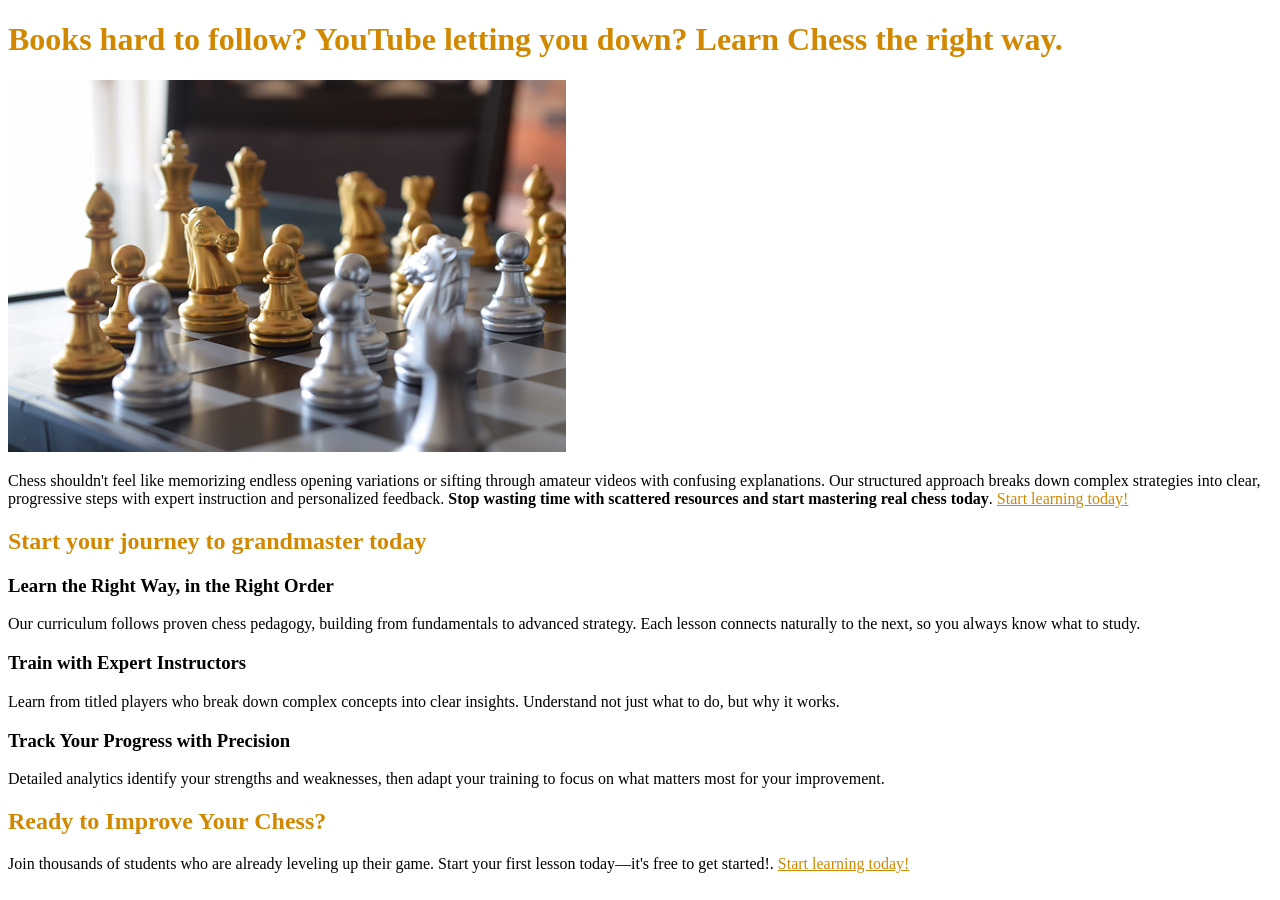
==== index.html @ 30c66249 "Refactor heading styles and update color scheme in HTML and CSS" ====
<!DOCTYPE html>
<html lang="en">

<head>
<meta charset="UTF-8">
<meta name="viewport" content="width=device-width, initial-scale=1.0">
<title>Learn Chess the right way</title>

<link href="./styles/style.css" rel="stylesheet" />
</head>

<body>
<main>
  <h1><span>Books hard to follow? YouTube letting you down?</span> Learn Chess the right way.</h1>
  <img src="images/chess-board.jpg" alt="A chess board with gold and silver peices">
  <p class="lede">Chess shouldn't feel like memorizing endless opening variations or sifting through amateur videos
    with confusing
    explanations. Our structured approach breaks down complex strategies into clear, progressive steps with expert
    instruction and personalized feedback. <strong>Stop wasting time with scattered resources and start mastering real
      chess
      today</strong>. <a href="instructor.html">Start learning today!</a></p>

  <h2>Start your journey to grandmaster today</h2>
  <h3>Learn the Right Way, in the Right Order</h3>
  <p>Our curriculum follows proven chess pedagogy, building from fundamentals to advanced strategy. Each lesson
    connects
    naturally to the next, so you always know what to study. </p>
  <h3>Train with Expert Instructors</h3>
  <p>Learn from titled players who break down complex concepts into clear insights. Understand not just what to do,
    but
    why it works.</p>
  <h3>Track Your Progress with Precision</h3>
  <p>Detailed analytics identify your strengths and weaknesses, then adapt your training to focus on what matters most
    for your improvement.</p>
</main>
<footer>
  <h2>Ready to Improve Your Chess?</h2>
  <p>Join thousands of students who are already leveling up their game. Start your first lesson today—it's free to get
    started!. <a href="instructor.html">Start learning today!</a></p>
</footer>
</body>

</html>
---- styles/style.css ----
h1, h2 {
  color: hsl(39, 100%, 41%);
}

h1 span {
  color: hsl(0, 0, 20%);
}

a {
  color: hsl(39, 100%, 41%);
}

p {
  color: hsl(0, 0, 20%);
}
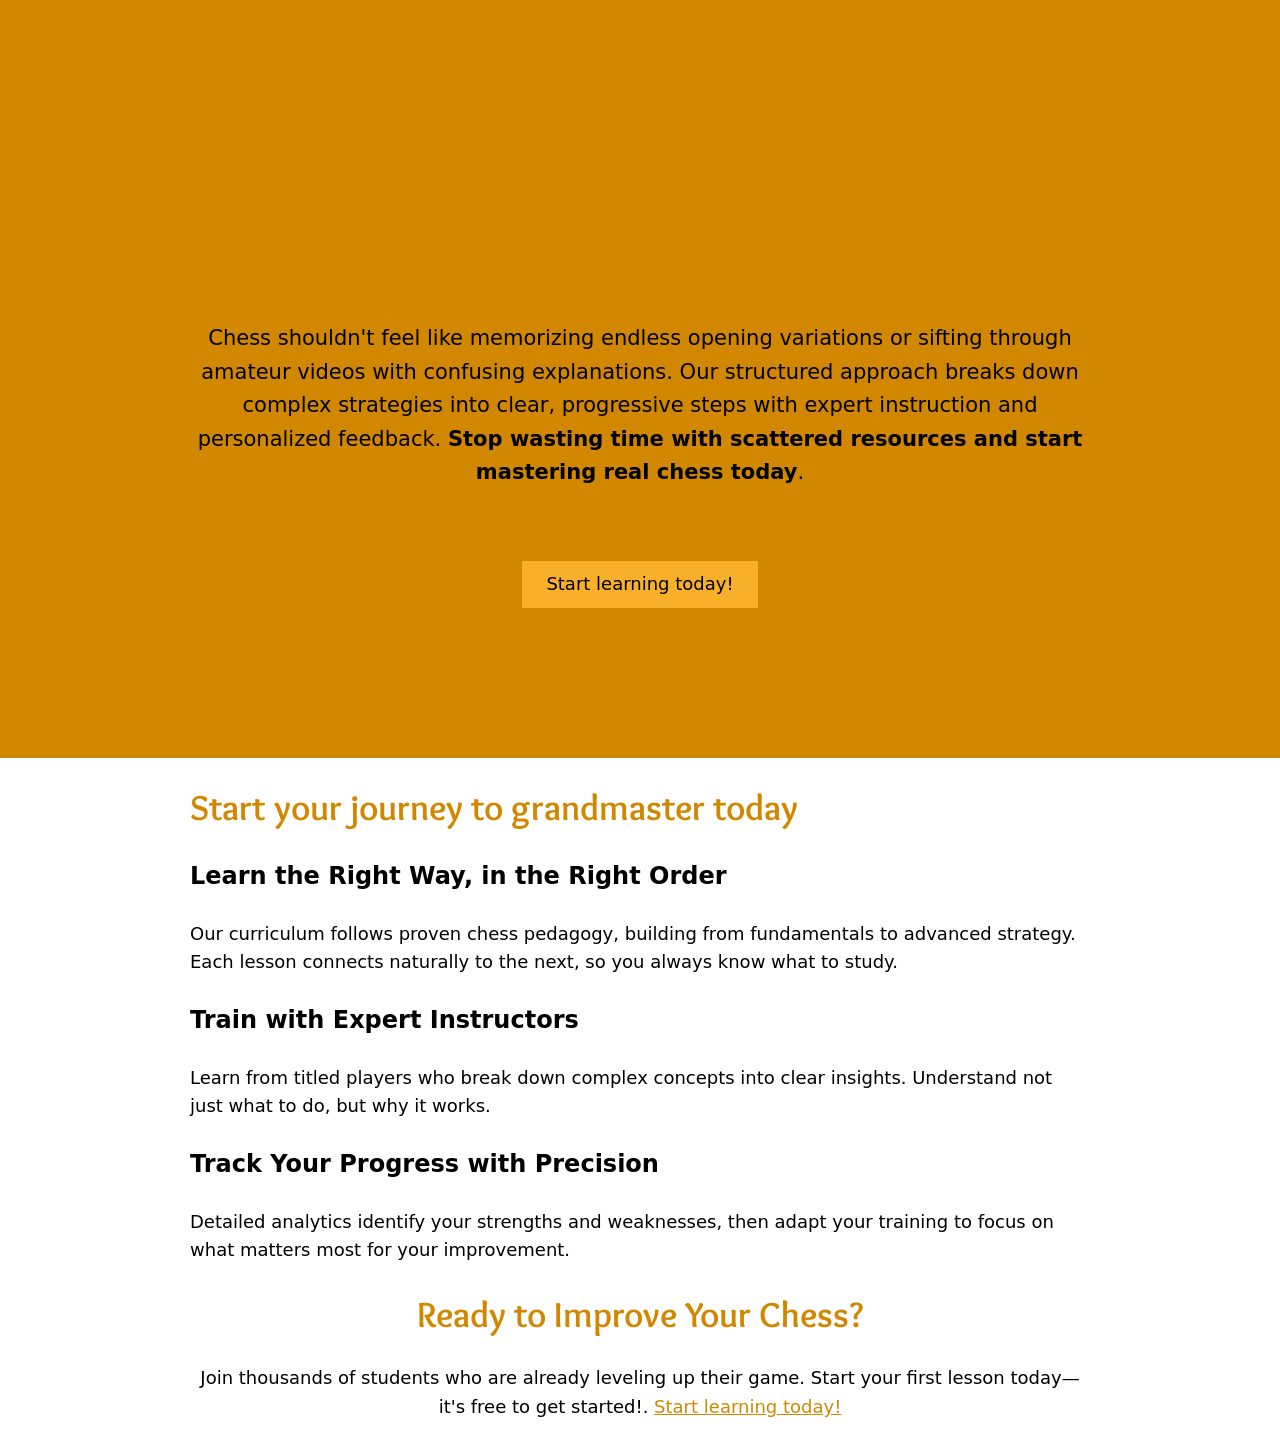
==== commit 0366e969: "Refactor HTML structure and enhance CSS styles for improved layout and design" ====
--- a/index.html
+++ b/index.html
@@ -2,42 +2,56 @@
 <html lang="en">
 
 <head>
-<meta charset="UTF-8">
-<meta name="viewport" content="width=device-width, initial-scale=1.0">
-<title>Learn Chess the right way</title>
+  <meta charset="UTF-8">
+  <meta name="viewport" content="width=device-width, initial-scale=1.0">
+  <title>Learn Chess the right way</title>
 
-<link href="./styles/style.css" rel="stylesheet" />
+  <link href="./styles/style.css" rel="stylesheet" />
 </head>
 
 <body>
-<main>
-  <h1><span>Books hard to follow? YouTube letting you down?</span> Learn Chess the right way.</h1>
-  <img src="images/chess-board.jpg" alt="A chess board with gold and silver peices">
-  <p class="lede">Chess shouldn't feel like memorizing endless opening variations or sifting through amateur videos
-    with confusing
-    explanations. Our structured approach breaks down complex strategies into clear, progressive steps with expert
-    instruction and personalized feedback. <strong>Stop wasting time with scattered resources and start mastering real
-      chess
-      today</strong>. <a href="instructor.html">Start learning today!</a></p>
+  <main>
+    <section class="hero">
+      <div class="hero-layout">
+        <h1><span>Books hard to follow? YouTube letting you down?</span> Learn Chess the right way.</h1>
+        <!-- <img src="images/chess-board.jpg" alt="A chess board with gold and silver peices"> -->
+        <p class="lede">Chess shouldn't feel like memorizing endless opening variations or sifting through amateur
+          videos
+          with confusing
+          explanations. Our structured approach breaks down complex strategies into clear, progressive steps with expert
+          instruction and personalized feedback. <strong>Stop wasting time with scattered resources and start mastering
+            real
+            chess
+            today</strong>.</p>
 
-  <h2>Start your journey to grandmaster today</h2>
-  <h3>Learn the Right Way, in the Right Order</h3>
-  <p>Our curriculum follows proven chess pedagogy, building from fundamentals to advanced strategy. Each lesson
-    connects
-    naturally to the next, so you always know what to study. </p>
-  <h3>Train with Expert Instructors</h3>
-  <p>Learn from titled players who break down complex concepts into clear insights. Understand not just what to do,
-    but
-    why it works.</p>
-  <h3>Track Your Progress with Precision</h3>
-  <p>Detailed analytics identify your strengths and weaknesses, then adapt your training to focus on what matters most
-    for your improvement.</p>
-</main>
-<footer>
-  <h2>Ready to Improve Your Chess?</h2>
-  <p>Join thousands of students who are already leveling up their game. Start your first lesson today—it's free to get
-    started!. <a href="instructor.html">Start learning today!</a></p>
-</footer>
+        <button class="btn" href="instructor.html">Start learning today!</button>
+      </div>
+    </section>
+
+    <div class="middle">
+      <h2>Start your journey to grandmaster today</h2>
+      <h3>Learn the Right Way, in the Right Order</h3>
+      <p>Our curriculum follows proven chess pedagogy, building from fundamentals to advanced strategy. Each lesson
+        connects
+        naturally to the next, so you always know what to study. </p>
+      <h3>Train with Expert Instructors</h3>
+      <p>Learn from titled players who break down complex concepts into clear insights. Understand not just what to do,
+        but
+        why it works.</p>
+      <h3>Track Your Progress with Precision</h3>
+      <p>Detailed analytics identify your strengths and weaknesses, then adapt your training to focus on what matters
+        most
+        for your improvement.</p>
+    </div>
+  </main>
+  <footer class="page-footer">
+    <div class="footer-content">
+      <h2>Ready to Improve Your Chess?</h2>
+      <p>Join thousands of students who are already leveling up their game. Start your first lesson today—it's free to
+        get
+        started!. <a href="instructor.html">Start learning today!</a></p>
+    </div>
+  </footer>
 </body>
 
 </html>
--- a/styles/style.css
+++ b/styles/style.css
@@ -1,15 +1,133 @@
-h1, h2 {
-  color: hsl(39, 100%, 41%);
+@font-face {
+  font-family: "Overlock";
+  src: local(Overlock), url(../fonts/Overlock-Regular.ttf);
+  font-weight: normal;
+}
+
+@font-face {
+  font-family: "Overlock";
+  src: local("Overlock Bold"), url(../fonts/Overlock-Bold.ttf);
+  font-weight: bold;
+}
+
+:root {
+  --clr-accent-300: hsl(39 94% 57%);
+  --clr-accent-400: hsl(39, 100%, 41%);
+  --clr-neutral-100: hsl(0, 0%, 100%);
+  --clr-neutral-800: hsl(0, 0% 20%);
+
+
+  --fs-400: 1.125rem;
+  --fs-500: 1.3125rem;
+  --fs-600: 1.5rem;
+  --fs-700: 2.25rem;
+  --fs-800: 3rem;
+
+  --ff-base: system-ui, sans-serif;
+  --ff-accent: Overlock, serif;
+}
+
+body {
+  margin: 0;
+
+  color: var(--clr-neutral-800);
+
+  font-size: var(--fs-400);
+  line-height: 1.6;
+  font-family: var(--ff-base);
+}
+
+h1,
+h2 {
+  color: var(--clr-accent-400);
+  line-height: 1.1;
+
+  font-family: var(--ff-accent);
+  font-weight: 700;
+}
+
+h1 {
+  font-size: var(--fs-800);
+}
+
+h2 {
+  font-size: var(--fs-700);
+}
+
+h3 {
+  font-size: var(--fs-600);
 }
 
 h1 span {
-  color: hsl(0, 0, 20%);
+  display: block;
+
+  color: var(--clr-neutral-800);
+
+  font-size: 0.75em;
+  font-weight: 400;
 }
 
 a {
-  color: hsl(39, 100%, 41%);
+  color: var(--clr-accent-400);
 }
 
-p {
-  color: hsl(0, 0, 20%);
+a:hover,
+a:focus-visible {
+  color: inherit;
+}
+
+button {
+  font: inherit;
+}
+
+.btn {
+  display: inline-block;
+
+  background-color: var(--clr-accent-300);
+  border: 0;
+
+  padding: .5em 1.5rem;
+
+  margin-block-start: 50px;
+}
+
+.btn:hover,
+.btn:focus-visible {
+  background-color: var(--clr-neutral-800);
+  color: var(--clr-neutral-100);
+}
+
+.lede {
+  font-size: var(--fs-500);
+}
+
+.hero {
+  background-color: var(--clr-accent-400);
+  padding-block: 100px;
+  padding-inline: 1rem;
+
+  text-align: center;
+}
+
+.hero-layout {
+  background-color: var(--clr-accent-100);
+  padding: 50px;
+
+  max-inline-size: 900px;
+  margin-inline: auto;
+}
+
+.page-footer {
+  background-color: var(--clr-neutral-800);
+  padding: 100;
+  color: var(--clr-accent-100);
+  text-align: center;
+}
+
+.middle,
+.footer-content {
+  padding-inline: 1rem;
+
+  max-inline-size: 900px;
+  margin-inline: auto;
 }
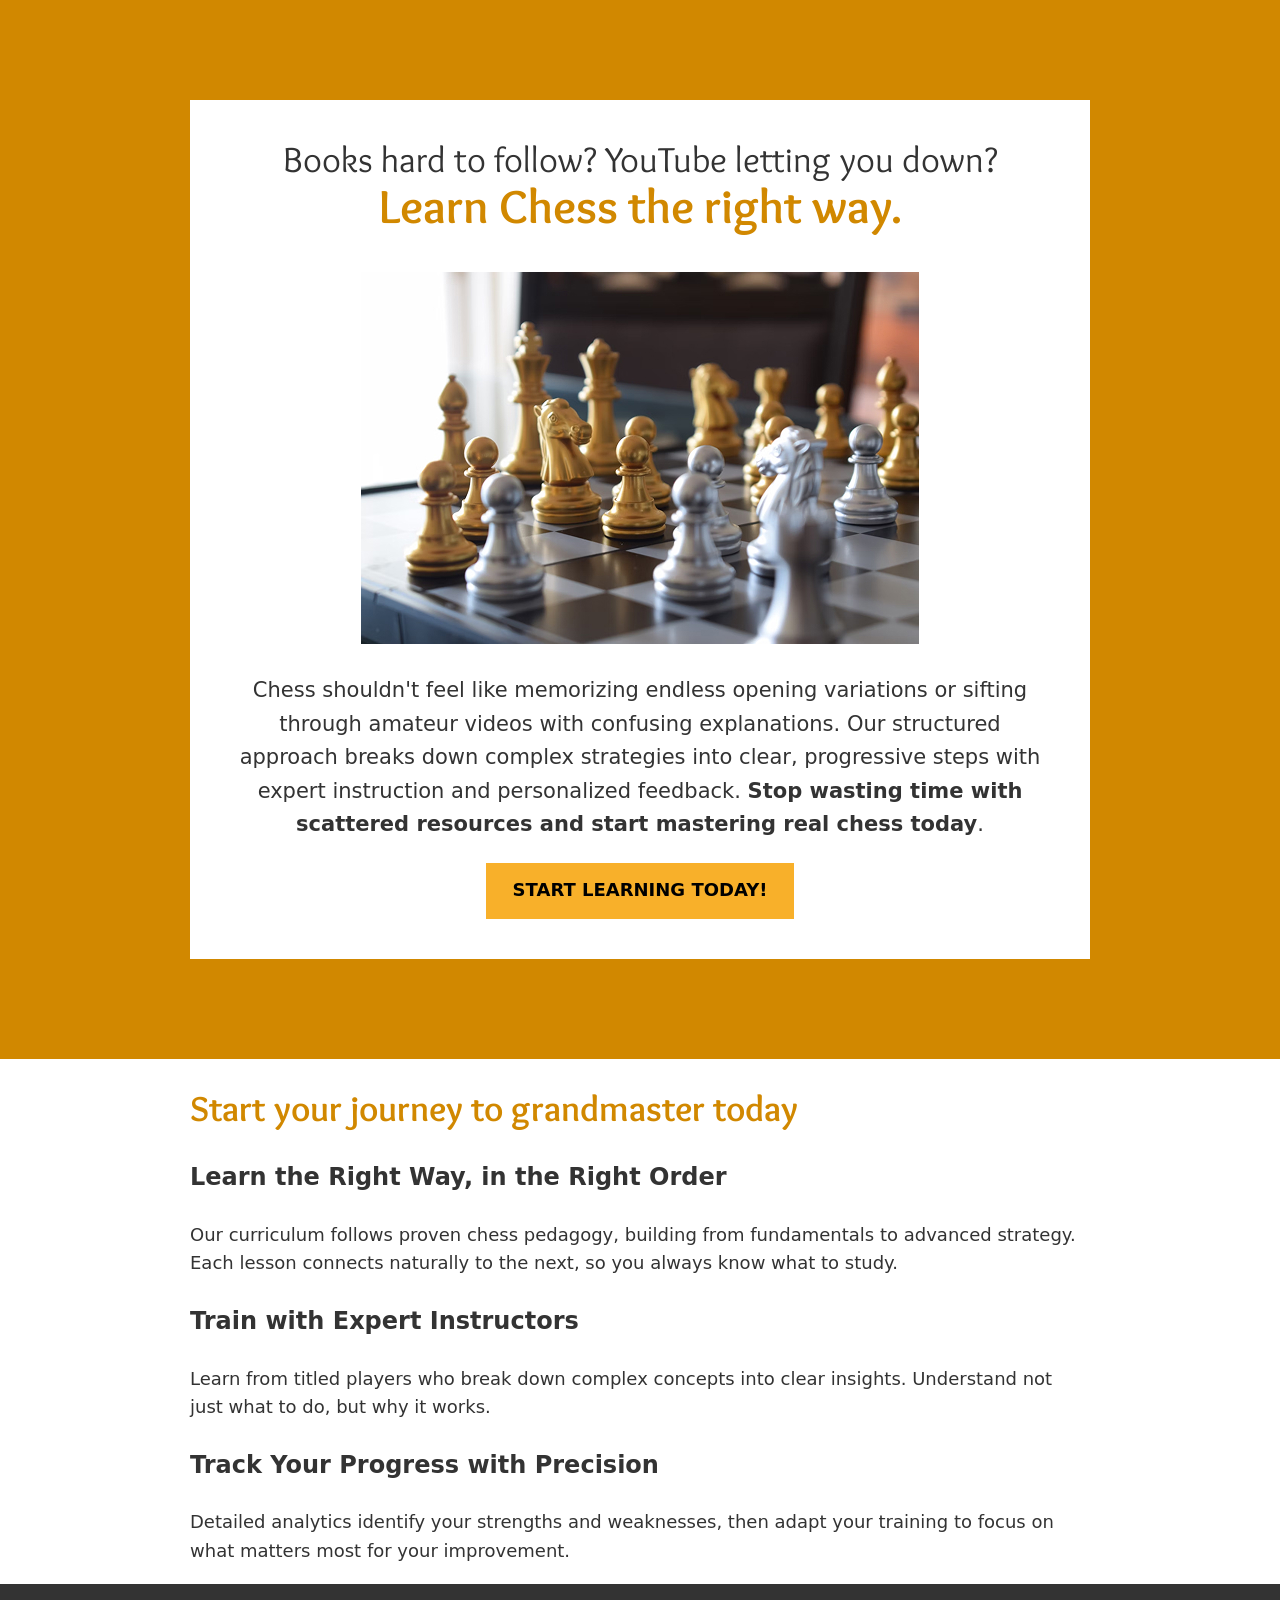
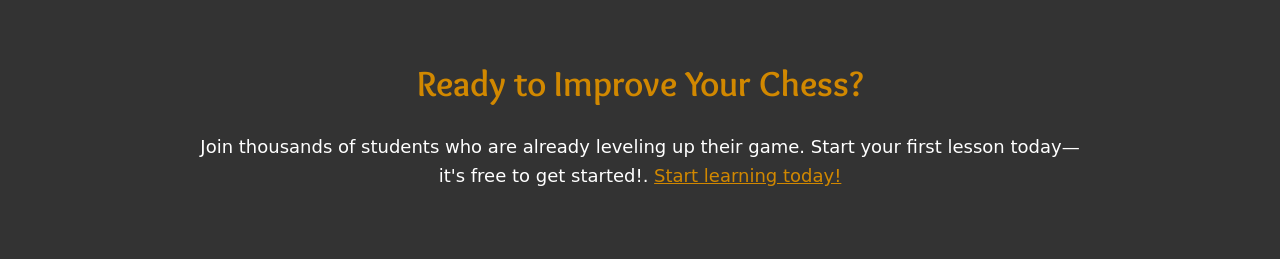
==== commit cfe31045: "Refactor HTML structure and CSS styles for improved layout and consistency" ====
--- a/index.html
+++ b/index.html
@@ -5,16 +5,16 @@
   <meta charset="UTF-8">
   <meta name="viewport" content="width=device-width, initial-scale=1.0">
   <title>Learn Chess the right way</title>
-
-  <link href="./styles/style.css" rel="stylesheet" />
+  <link href="styles/style.css" rel="stylesheet">
 </head>
 
 <body>
   <main>
+
     <section class="hero">
-      <div class="hero-layout">
+      <div class="hero-content">
         <h1><span>Books hard to follow? YouTube letting you down?</span> Learn Chess the right way.</h1>
-        <!-- <img src="images/chess-board.jpg" alt="A chess board with gold and silver peices"> -->
+        <img src="images/chess-board.jpg" alt="A chess board with gold and black peices">
         <p class="lede">Chess shouldn't feel like memorizing endless opening variations or sifting through amateur
           videos
           with confusing
@@ -22,13 +22,12 @@
           instruction and personalized feedback. <strong>Stop wasting time with scattered resources and start mastering
             real
             chess
-            today</strong>.</p>
-
-        <button class="btn" href="instructor.html">Start learning today!</button>
+            today</strong>. </p>
+        <button class="button">Start learning today!</button>
       </div>
     </section>
 
-    <div class="middle">
+    <section class="middle">
       <h2>Start your journey to grandmaster today</h2>
       <h3>Learn the Right Way, in the Right Order</h3>
       <p>Our curriculum follows proven chess pedagogy, building from fundamentals to advanced strategy. Each lesson
@@ -42,10 +41,11 @@
       <p>Detailed analytics identify your strengths and weaknesses, then adapt your training to focus on what matters
         most
         for your improvement.</p>
-    </div>
+    </section>
   </main>
+
   <footer class="page-footer">
-    <div class="footer-content">
+    <div class="page-footer-content">
       <h2>Ready to Improve Your Chess?</h2>
       <p>Join thousands of students who are already leveling up their game. Start your first lesson today—it's free to
         get
--- a/styles/style.css
+++ b/styles/style.css
@@ -1,21 +1,20 @@
 @font-face {
   font-family: "Overlock";
-  src: local(Overlock), url(../fonts/Overlock-Regular.ttf);
-  font-weight: normal;
+  src: local("Overlock"), url("../fonts/Overlock-Regular.ttf");
 }
 
 @font-face {
   font-family: "Overlock";
-  src: local("Overlock Bold"), url(../fonts/Overlock-Bold.ttf);
+  src: local("Overlock Bold"), url("../fonts/Overlock-Bold.ttf");
   font-weight: bold;
 }
 
 :root {
   --clr-accent-300: hsl(39 94% 57%);
-  --clr-accent-400: hsl(39, 100%, 41%);
-  --clr-neutral-100: hsl(0, 0%, 100%);
-  --clr-neutral-800: hsl(0, 0% 20%);
+  --clr-accent-400: hsl(39 100% 41%);
 
+  --clr-neutral-100: hsl(0 0% 100%);
+  --clr-neutral-800: hsl(0 0% 20%);
 
   --fs-400: 1.125rem;
   --fs-500: 1.3125rem;
@@ -27,27 +26,34 @@
   --ff-accent: Overlock, serif;
 }
 
+* {
+  box-sizing: border-box;
+}
+
 body {
+  color: var(--clr-neutral-800);
+  font-size: var(--fs-400);
+  font-family: var(--ff-base);
+  line-height: 1.6;
   margin: 0;
-
-  color: var(--clr-neutral-800);
-
-  font-size: var(--fs-400);
-  line-height: 1.6;
-  font-family: var(--ff-base);
 }
 
 h1,
 h2 {
   color: var(--clr-accent-400);
+  font-family: var(--ff-accent);
   line-height: 1.1;
-
-  font-family: var(--ff-accent);
-  font-weight: 700;
 }
 
 h1 {
   font-size: var(--fs-800);
+}
+
+h1 span {
+  display: block;
+  font-size: 0.75em;
+  font-weight: lighter;
+  color: var(--clr-neutral-800);
 }
 
 h2 {
@@ -56,15 +62,6 @@
 
 h3 {
   font-size: var(--fs-600);
-}
-
-h1 span {
-  display: block;
-
-  color: var(--clr-neutral-800);
-
-  font-size: 0.75em;
-  font-weight: 400;
 }
 
 a {
@@ -76,25 +73,19 @@
   color: inherit;
 }
 
-button {
+.button {
   font: inherit;
+  font-weight: 700;
+  text-transform: uppercase;
+  background: var(--clr-accent-300);
+  border: 0;
+  padding: 0.75em 1.5em;
 }
 
-.btn {
-  display: inline-block;
-
-  background-color: var(--clr-accent-300);
-  border: 0;
-
-  padding: .5em 1.5rem;
-
-  margin-block-start: 50px;
-}
-
-.btn:hover,
-.btn:focus-visible {
-  background-color: var(--clr-neutral-800);
-  color: var(--clr-neutral-100);
+.button:hover,
+.button:focus-visible {
+  background: var(--clr-neutral-800);
+  color: var(--clr-accent-300);
 }
 
 .lede {
@@ -102,32 +93,39 @@
 }
 
 .hero {
+  padding-block: 100px;
   background-color: var(--clr-accent-400);
-  padding-block: 100px;
-  padding-inline: 1rem;
-
-  text-align: center;
 }
 
-.hero-layout {
-  background-color: var(--clr-accent-100);
-  padding: 50px;
+.hero-content {
+  text-align: center;
+  background: white;
+  padding: 40px;
+  max-inline-size: 900px;
+  margin-inline: auto;
+}
 
+.hero-content> :first-child {
+  margin-block-start: 0;
+}
+
+.hero-content> :last-child {
+  margin-block-end: 0;
+}
+
+.middle {
   max-inline-size: 900px;
   margin-inline: auto;
 }
 
 .page-footer {
-  background-color: var(--clr-neutral-800);
-  padding: 100;
-  color: var(--clr-accent-100);
   text-align: center;
+  background: var(--clr-neutral-800);
+  color: var(--clr-neutral-100);
+  padding: 50px;
 }
 
-.middle,
-.footer-content {
-  padding-inline: 1rem;
-
+.page-footer-content {
+  margin-inline: auto;
   max-inline-size: 900px;
-  margin-inline: auto;
 }
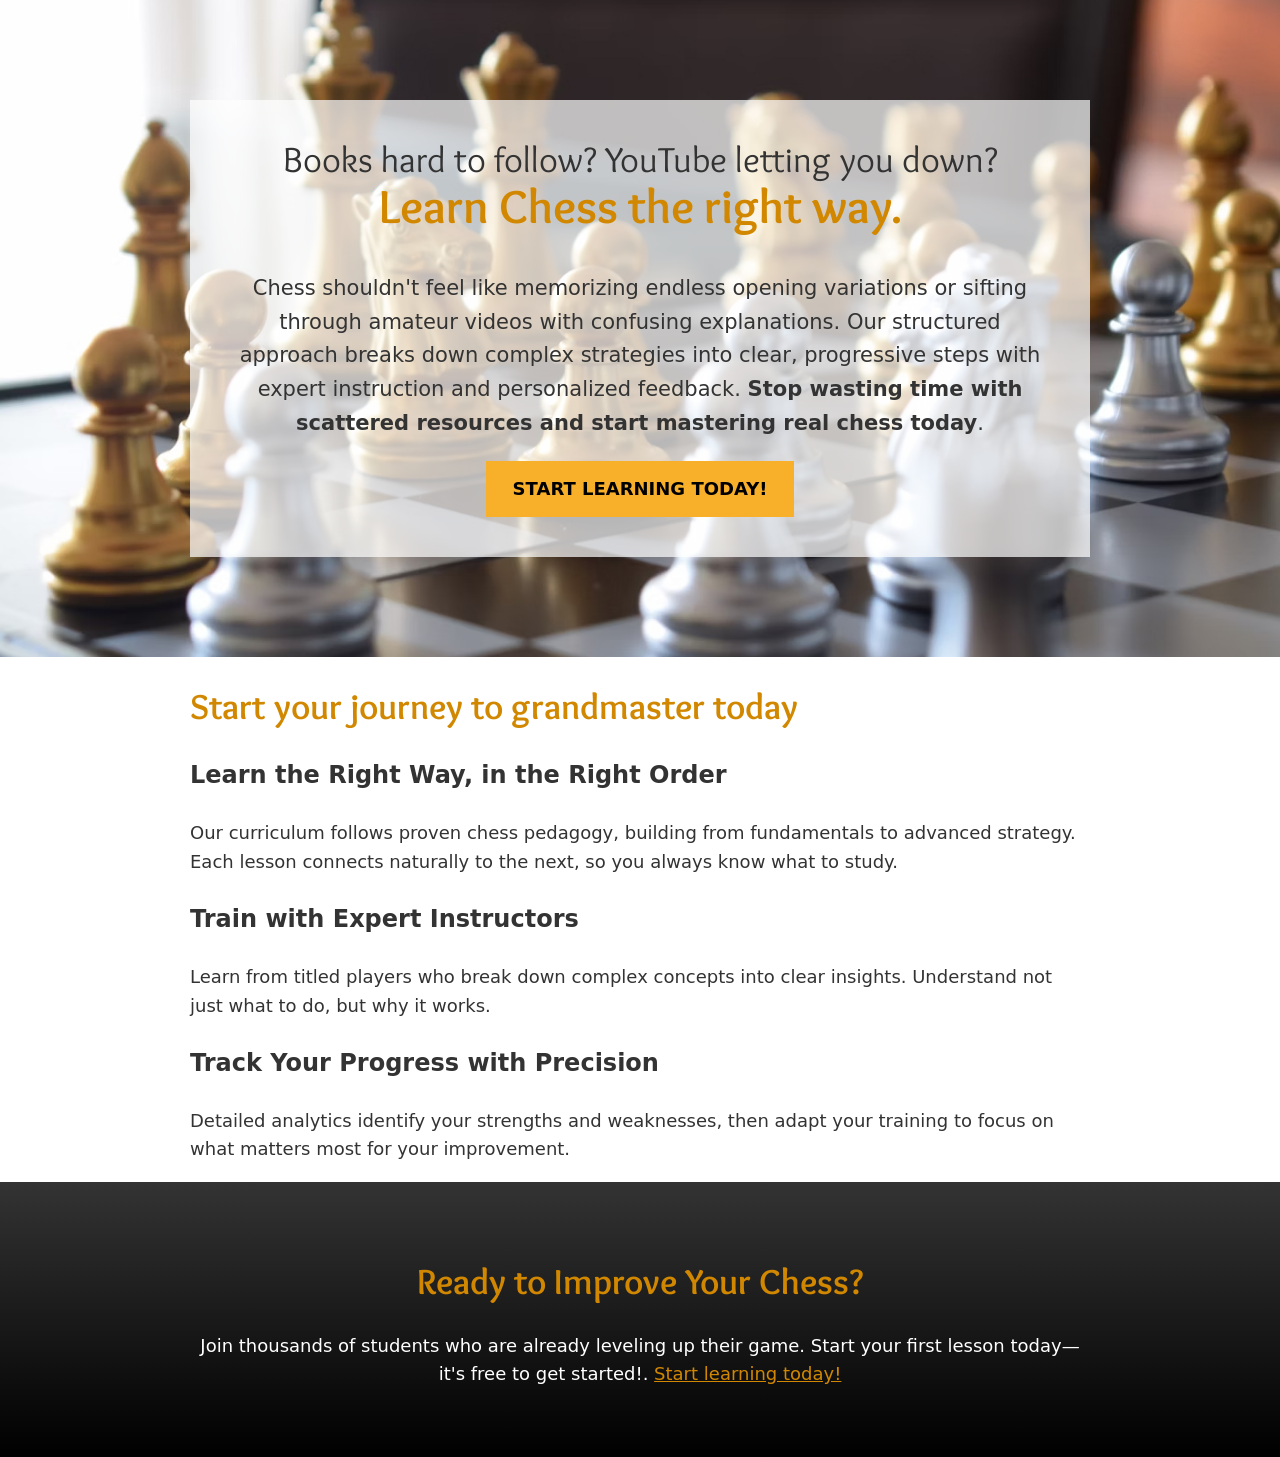
==== commit 7ee38b15: "Implement code changes to enhance functionality and improve performance" ====
--- a/index.html
+++ b/index.html
@@ -14,7 +14,7 @@
     <section class="hero">
       <div class="hero-content">
         <h1><span>Books hard to follow? YouTube letting you down?</span> Learn Chess the right way.</h1>
-        <img src="images/chess-board.jpg" alt="A chess board with gold and black peices">
+        <!-- <img src="images/chess-board.jpg" alt="A chess board with gold and black peices"> -->
         <p class="lede">Chess shouldn't feel like memorizing endless opening variations or sifting through amateur
           videos
           with confusing
--- a/styles/style.css
+++ b/styles/style.css
@@ -82,6 +82,11 @@
   padding: 0.75em 1.5em;
 }
 
+img {
+  display: block;
+  max-inline-size: 100%;
+}
+
 .button:hover,
 .button:focus-visible {
   background: var(--clr-neutral-800);
@@ -95,11 +100,14 @@
 .hero {
   padding-block: 100px;
   background-color: var(--clr-accent-400);
+
+  background-image: url(../images/chess-bg.jpg);
+  background-size: cover;
 }
 
 .hero-content {
   text-align: center;
-  background: white;
+  background: hsl(0 0% 100% / 0.7);
   padding: 40px;
   max-inline-size: 900px;
   margin-inline: auto;
@@ -120,7 +128,8 @@
 
 .page-footer {
   text-align: center;
-  background: var(--clr-neutral-800);
+  background-color: var(--clr-neutral-800);
+  background-image: linear-gradient(var(--clr-neutral-800), black);
   color: var(--clr-neutral-100);
   padding: 50px;
 }
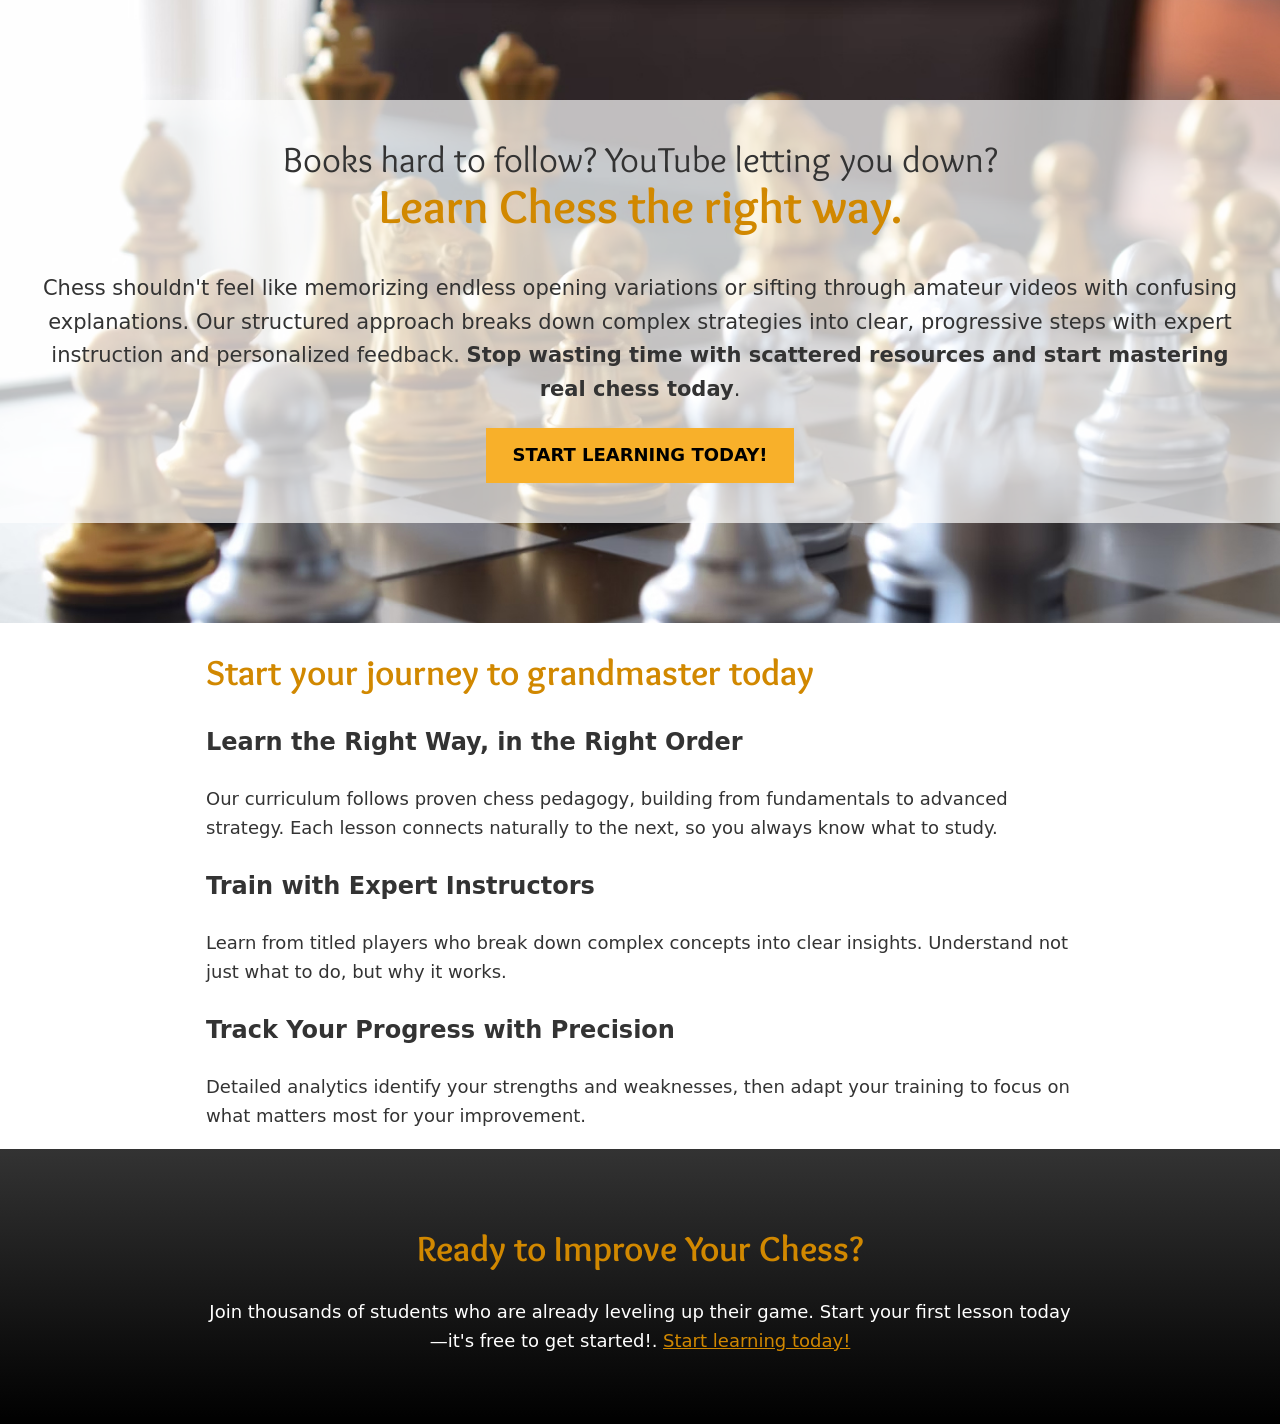
==== commit 7ed5af9b: "Refactor HTML structure and CSS styles for improved layout consistency" ====
--- a/index.html
+++ b/index.html
@@ -27,7 +27,7 @@
       </div>
     </section>
 
-    <section class="middle">
+    <section class="wrapper">
       <h2>Start your journey to grandmaster today</h2>
       <h3>Learn the Right Way, in the Right Order</h3>
       <p>Our curriculum follows proven chess pedagogy, building from fundamentals to advanced strategy. Each lesson
@@ -45,7 +45,7 @@
   </main>
 
   <footer class="page-footer">
-    <div class="page-footer-content">
+    <div class="wrapper">
       <h2>Ready to Improve Your Chess?</h2>
       <p>Join thousands of students who are already leveling up their game. Start your first lesson today—it's free to
         get
--- a/styles/style.css
+++ b/styles/style.css
@@ -97,6 +97,13 @@
   font-size: var(--fs-500);
 }
 
+
+.wrapper {
+  max-inline-size: 900px;
+  margin-inline: auto;
+  padding-inline: 1rem;
+}
+
 .hero {
   padding-block: 100px;
   background-color: var(--clr-accent-400);
@@ -109,8 +116,6 @@
   text-align: center;
   background: hsl(0 0% 100% / 0.7);
   padding: 40px;
-  max-inline-size: 900px;
-  margin-inline: auto;
 }
 
 .hero-content> :first-child {
@@ -121,10 +126,6 @@
   margin-block-end: 0;
 }
 
-.middle {
-  max-inline-size: 900px;
-  margin-inline: auto;
-}
 
 .page-footer {
   text-align: center;
@@ -132,9 +133,4 @@
   background-image: linear-gradient(var(--clr-neutral-800), black);
   color: var(--clr-neutral-100);
   padding: 50px;
-}
-
-.page-footer-content {
-  margin-inline: auto;
-  max-inline-size: 900px;
 }
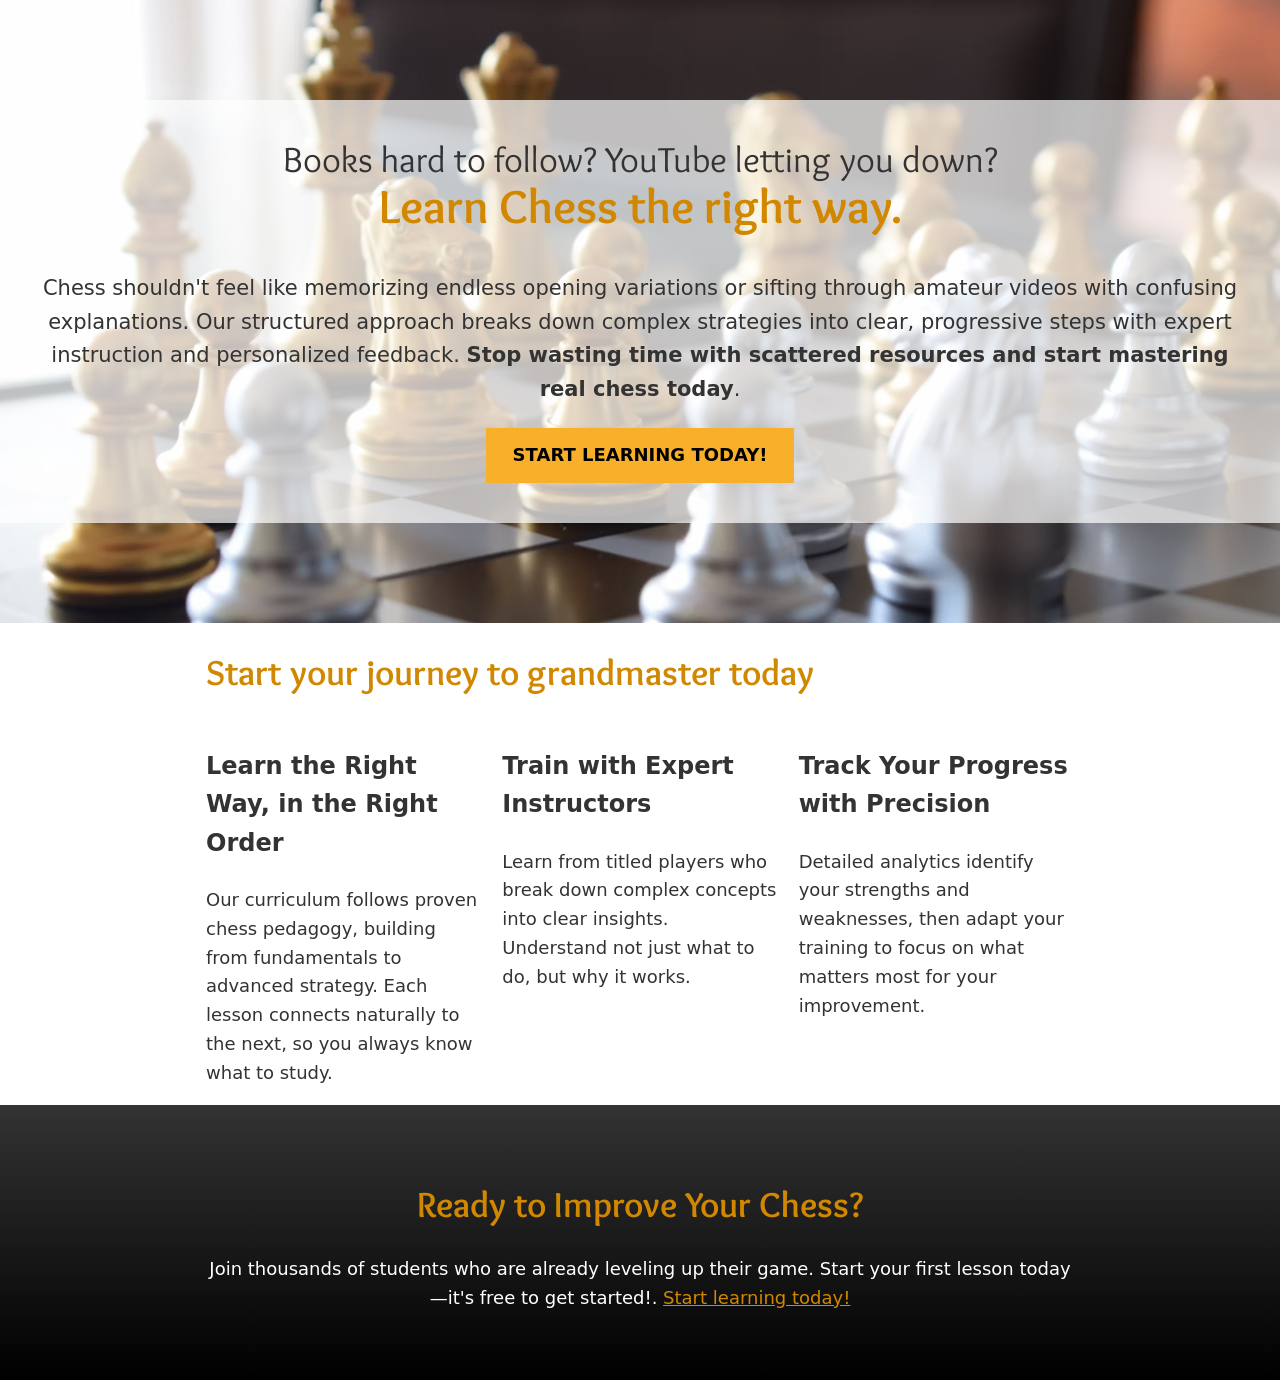
==== commit 6b153ae1: "Refactor layout to implement three-column design for improved content presentation" ====
--- a/index.html
+++ b/index.html
@@ -29,18 +29,29 @@
 
     <section class="wrapper">
       <h2>Start your journey to grandmaster today</h2>
-      <h3>Learn the Right Way, in the Right Order</h3>
-      <p>Our curriculum follows proven chess pedagogy, building from fundamentals to advanced strategy. Each lesson
-        connects
-        naturally to the next, so you always know what to study. </p>
-      <h3>Train with Expert Instructors</h3>
-      <p>Learn from titled players who break down complex concepts into clear insights. Understand not just what to do,
-        but
-        why it works.</p>
-      <h3>Track Your Progress with Precision</h3>
-      <p>Detailed analytics identify your strengths and weaknesses, then adapt your training to focus on what matters
-        most
-        for your improvement.</p>
+
+      <div class="three-columns">
+        <div>
+          <h3>Learn the Right Way, in the Right Order</h3>
+          <p>Our curriculum follows proven chess pedagogy, building from fundamentals to advanced strategy. Each lesson
+            connects
+            naturally to the next, so you always know what to study. </p>
+        </div>
+        <div>
+          <h3>Train with Expert Instructors</h3>
+          <p>Learn from titled players who break down complex concepts into clear insights. Understand not just what to
+            do,
+            but
+            why it works.</p>
+        </div>
+        <div>
+          <h3>Track Your Progress with Precision</h3>
+          <p>Detailed analytics identify your strengths and weaknesses, then adapt your training to focus on what
+            matters
+            most
+            for your improvement.</p>
+        </div>
+      </div>
     </section>
   </main>
 
--- a/styles/style.css
+++ b/styles/style.css
@@ -104,6 +104,15 @@
   padding-inline: 1rem;
 }
 
+.three-columns {
+  display: grid;
+  gap: 21px;
+
+  @media (width > 720px) {
+    grid-template-columns: repeat(3, 1fr);
+  }
+}
+
 .hero {
   padding-block: 100px;
   background-color: var(--clr-accent-400);
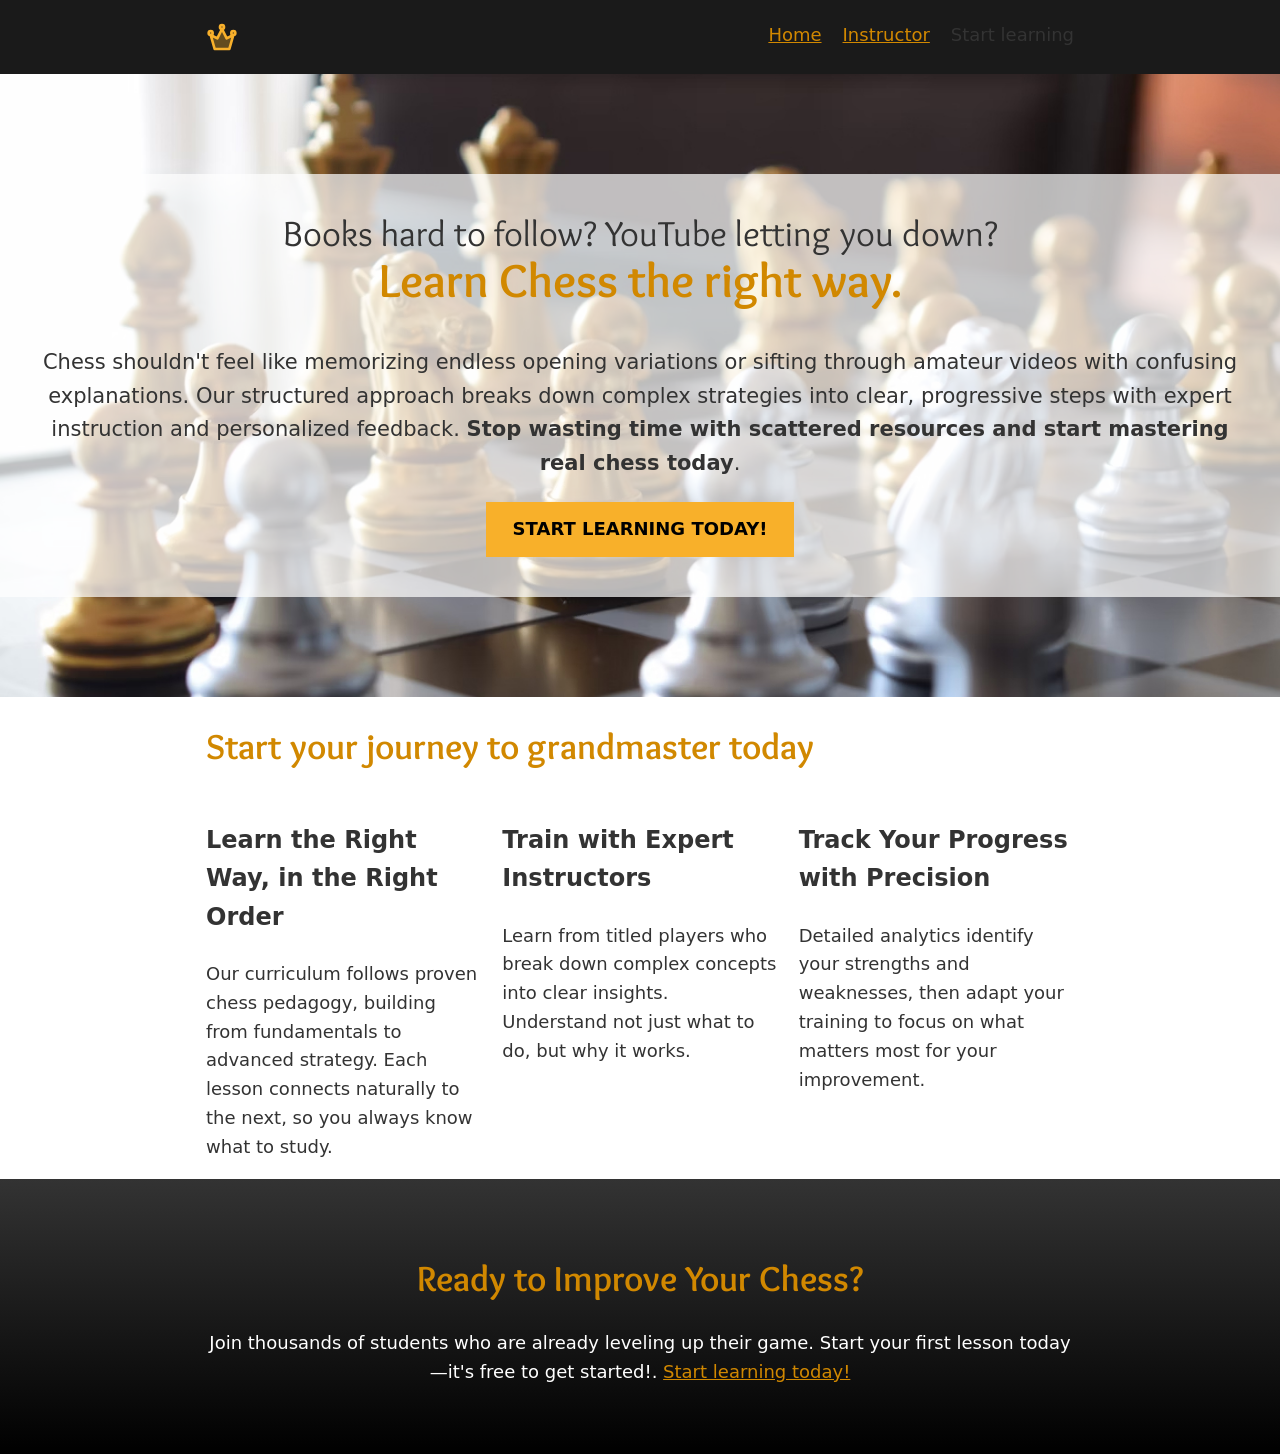
==== commit 82edbd14: "Add header with navigation and crown icon for improved site structure" ====
--- a/index.html
+++ b/index.html
@@ -9,6 +9,22 @@
 </head>
 
 <body>
+  <header class="page-header">
+    <div class="wrapper">
+      <div class="page-header-layout">
+        <img src="./images/crown.svg" alt="crown icon" />
+
+        <nav class="primary-nav">
+          <ul>
+            <li><a href="index.html">Home</a></li>
+            <li><a href="instructor.html">Instructor</a></li>
+            <li><a href="#"></a>Start learning</li>
+          </ul>
+        </nav>
+      </div>
+    </div>
+  </header>
+
   <main>
 
     <section class="hero">
--- a/styles/style.css
+++ b/styles/style.css
@@ -15,6 +15,8 @@
 
   --clr-neutral-100: hsl(0 0% 100%);
   --clr-neutral-800: hsl(0 0% 20%);
+  --clr-neutral-900: hsl(0 0% 10%);
+
 
   --fs-400: 1.125rem;
   --fs-500: 1.3125rem;
@@ -97,6 +99,27 @@
   font-size: var(--fs-500);
 }
 
+.page-header {
+  padding-block: 21px;
+  background-color: var(--clr-neutral-900);
+}
+
+.page-header-layout {
+  display: flex;
+  justify-content: space-between;
+
+  flex-wrap: wrap;
+  gap: 21px;
+}
+
+.primary-nav ul {
+  list-style: none;
+  margin: 0;
+  padding: 0;
+
+  display: flex;
+  gap: 21px;
+}
 
 .wrapper {
   max-inline-size: 900px;
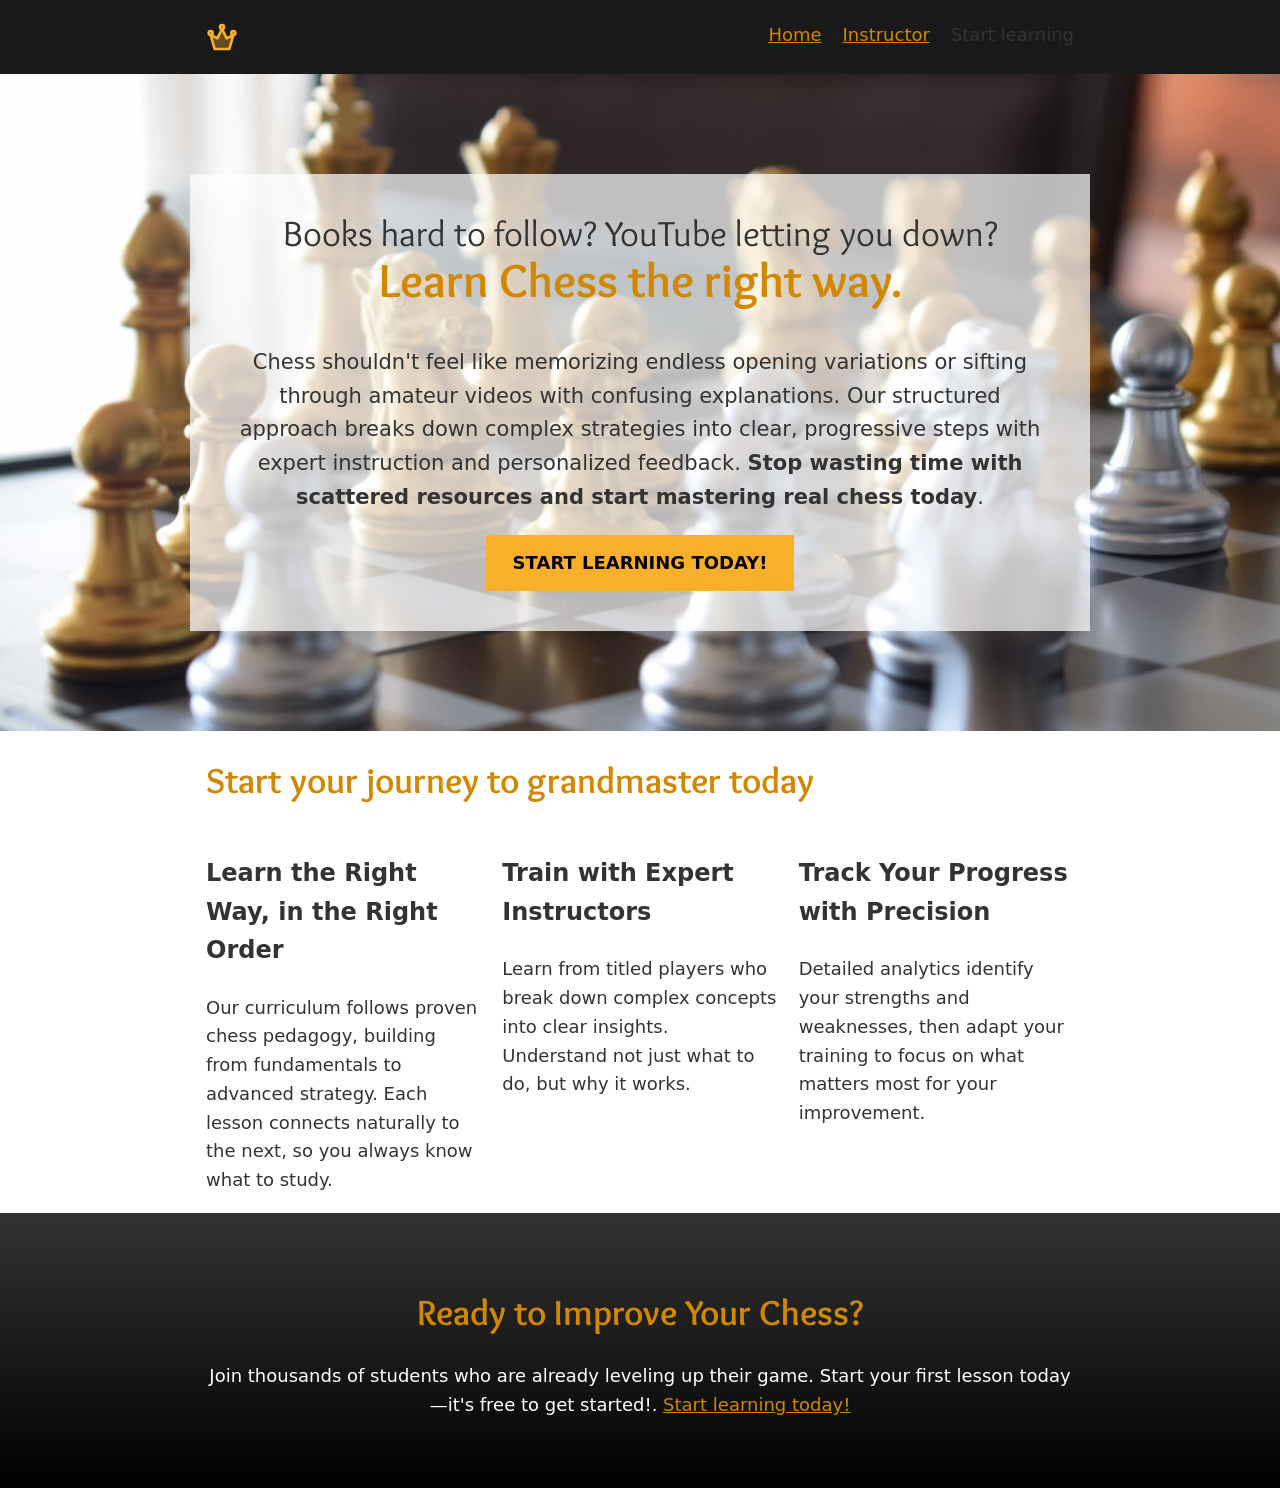
==== commit ad09805a: "Refactor hero section to include wrapper for improved layout consistency" ====
--- a/index.html
+++ b/index.html
@@ -28,7 +28,7 @@
   <main>
 
     <section class="hero">
-      <div class="hero-content">
+      <div class="hero-content wrapper">
         <h1><span>Books hard to follow? YouTube letting you down?</span> Learn Chess the right way.</h1>
         <!-- <img src="images/chess-board.jpg" alt="A chess board with gold and black peices"> -->
         <p class="lede">Chess shouldn't feel like memorizing endless opening variations or sifting through amateur
